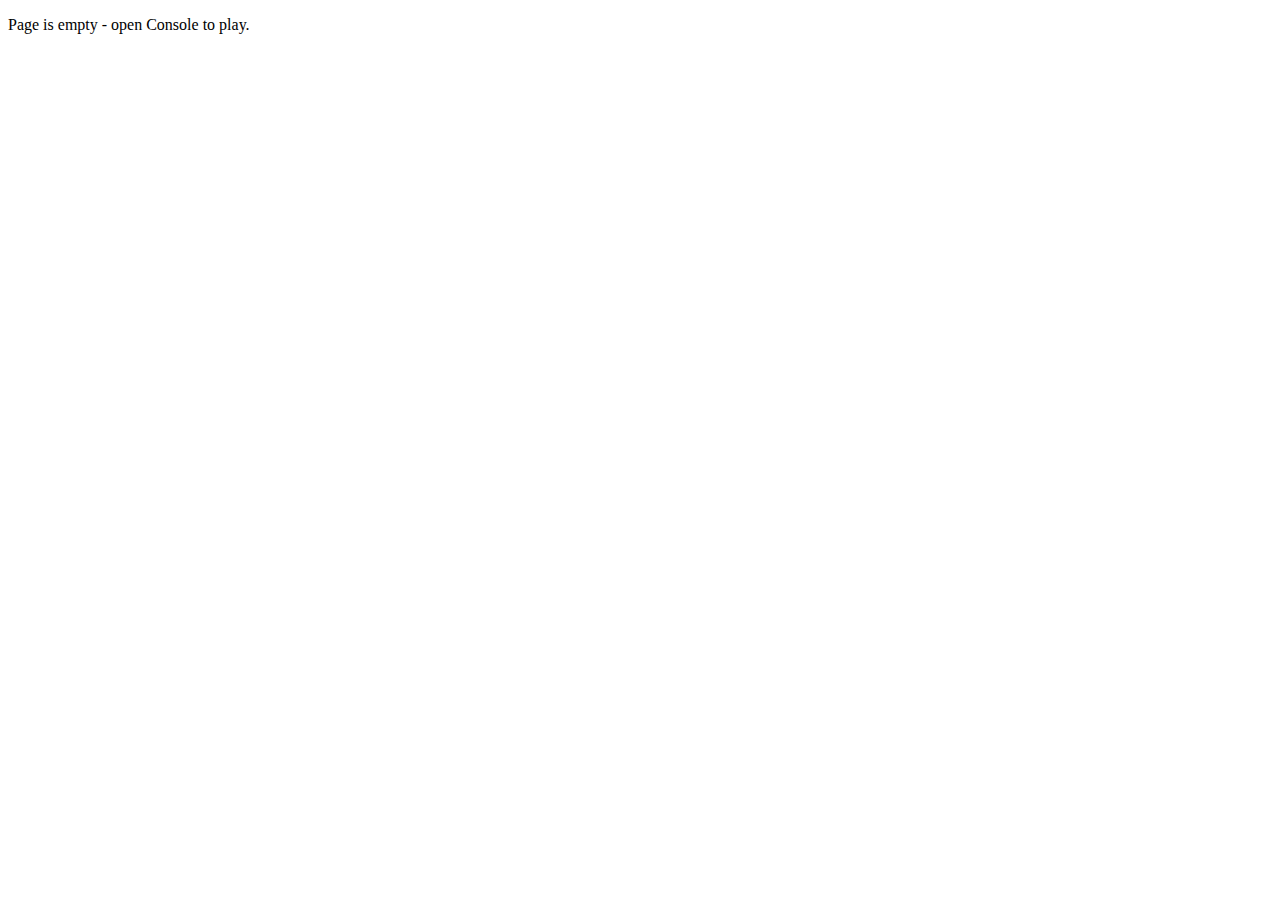
==== index.html @ db4f0c5b "Initial commit of README and HTML file" ====
<!DOCTYPE html>

<html>
    <head>
        <title>Rock-Paper-Scissors</title>
    </head>

    <script>

        
    </script>

    <body>
        <p>Page is empty - open Console to play.</p>
    </body>


</html>
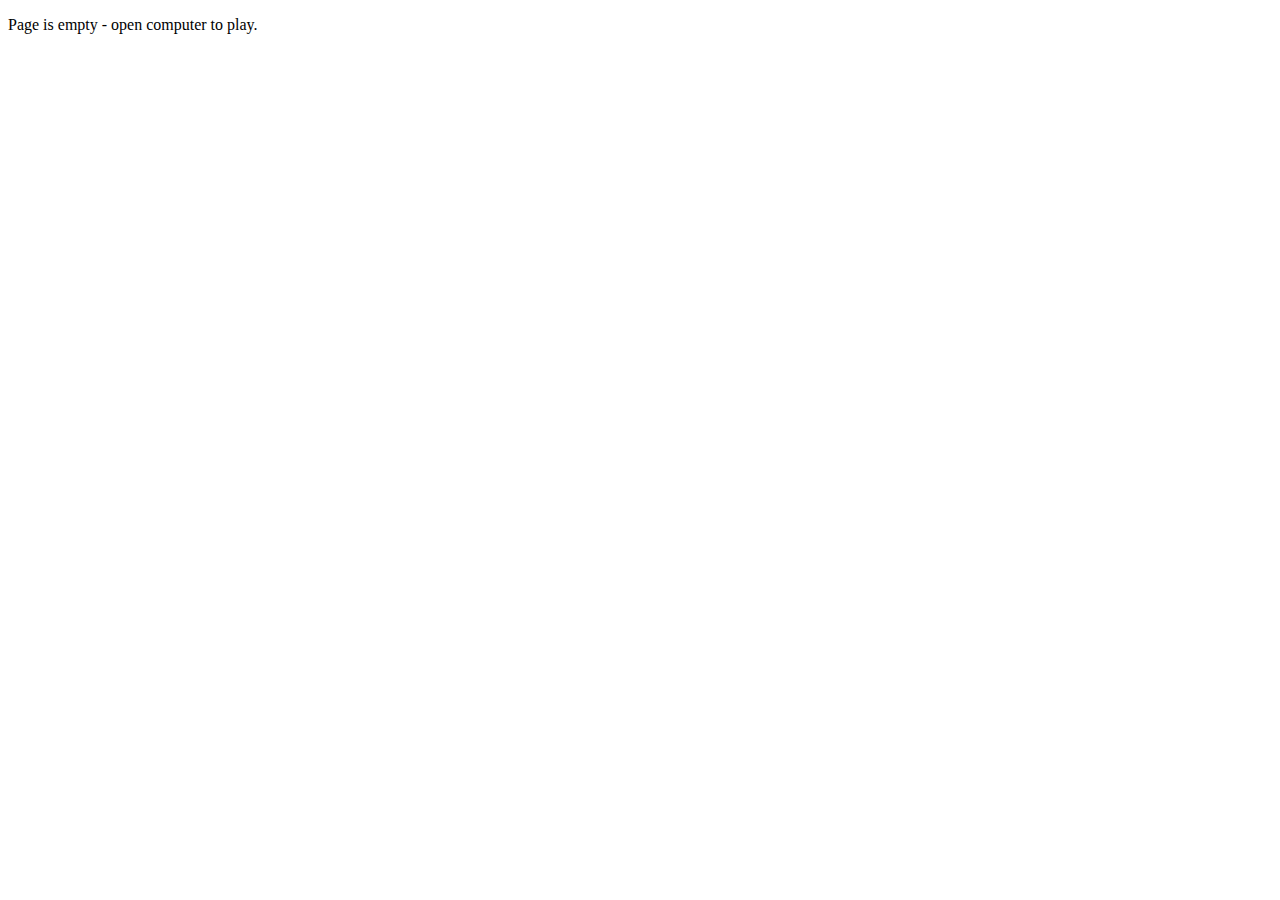
==== commit e81eb60d: "6/9 scenarios working - all scenarios that should be a draw are resulting in a 'player wins' output " ====
--- a/index.html
+++ b/index.html
@@ -7,11 +7,68 @@
 
     <script>
 
+        // Gets user's choice //
+        let userChoice = prompt("Make your selection: ");
         
+        // Generates random computer choice //
+        let computerChoice = Math.random();
+
+            if (computerChoice < 0.34) {
+                computerChoice = "Rock";}
+            else if (computerChoice <= 0.67) {
+                computerChoice = "Paper"}
+            else {
+                computerChoice = "Scissors"
+            }
+
+        // Logs the two choices //
+        console.log(userChoice)
+        console.log(computerChoice);
+
+        // Works out winner of round //
+        let roundResult = function(playerChoice, computerChoice) {
+            // Draw //
+            if (playerChoice===computerChoice) {
+                return "Draw";
+            }
+
+            // If player picks rock //
+            if (playerChoice == "rock") {
+                if (computerChoice == "Paper") {
+                    return "Computer wins"; }
+                else {
+                    return "Player wins";
+                }
+            }
+
+            // If player picks paper //
+            if (playerChoice == "paper"){
+                if (computerChoice == "Scissors") {
+                    return "Computer wins"; }
+                else {
+                    return "Player wins";
+                }
+            }
+
+            // If player picks scissors //
+            if (playerChoice == "scissors"){
+                if (computerChoice == "Rock") {
+                    return "Computer wins"; }
+                else {
+                    return "Player wins";
+                }
+            }
+        }
+
+        console.log(roundResult(userChoice, computerChoice));
+    
+
+
+
     </script>
 
     <body>
-        <p>Page is empty - open Console to play.</p>
+        <p>Page is empty - open computer to play.</p>
     </body>
 
 
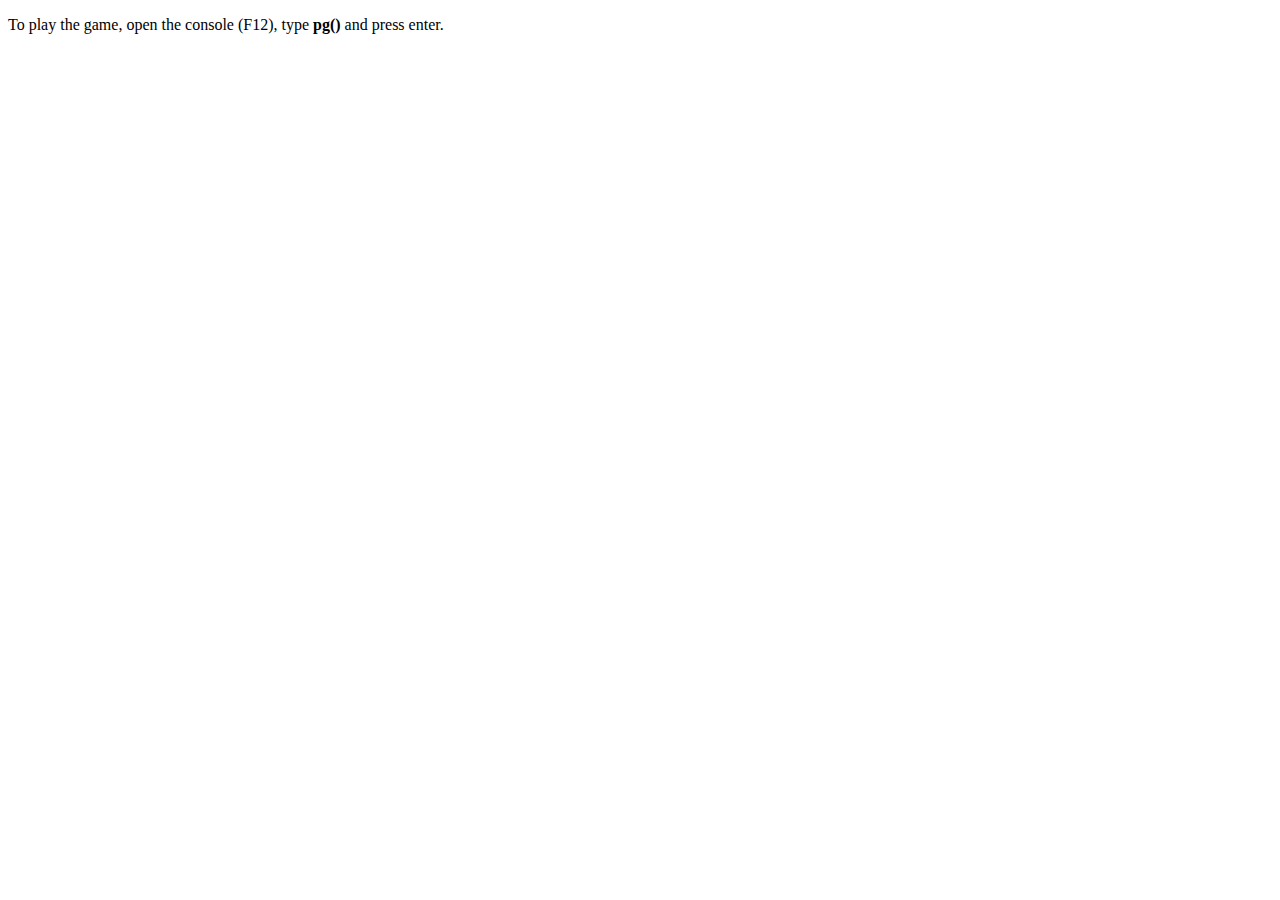
==== commit e82dbf20: "Updated with final 'draw' scenario statement" ====
--- a/index.html
+++ b/index.html
@@ -7,68 +7,95 @@
 
     <script>
 
-        // Gets user's choice //
-        let userChoice = prompt("Make your selection: ");
+        let pScore = 0;
+        let cScore = 0;
+        let rounds = 1;
+
         
         // Generates random computer choice //
-        let computerChoice = Math.random();
-
+        function computerPlay() {
+            computerChoice = Math.random();
             if (computerChoice < 0.34) {
-                computerChoice = "Rock";}
+                computerChoice = "rock";}
             else if (computerChoice <= 0.67) {
-                computerChoice = "Paper"}
+                computerChoice = "paper"}
             else {
-                computerChoice = "Scissors"
+                computerChoice = "scissors"
             }
-
-        // Logs the two choices //
-        console.log(userChoice)
-        console.log(computerChoice);
+        }
 
         // Works out winner of round //
-        let roundResult = function(playerChoice, computerChoice) {
+        let oneRound = function(playerChoice, computerChoice) {
             // Draw //
             if (playerChoice===computerChoice) {
+                rounds++
                 return "Draw";
             }
 
             // If player picks rock //
             if (playerChoice == "rock") {
-                if (computerChoice == "Paper") {
+                if (computerChoice == "paper") {
+                    rounds++
+                    cScore++
                     return "Computer wins"; }
                 else {
+                    rounds++
+                    pScore++
                     return "Player wins";
                 }
             }
 
             // If player picks paper //
             if (playerChoice == "paper"){
-                if (computerChoice == "Scissors") {
+                if (computerChoice == "scissors") {
+                    rounds++
+                    cScore++
                     return "Computer wins"; }
                 else {
+                    rounds++
+                    pScore++
                     return "Player wins";
                 }
             }
 
             // If player picks scissors //
             if (playerChoice == "scissors"){
-                if (computerChoice == "Rock") {
+                if (computerChoice == "rock") {
+                    rounds++
+                    cScore++
                     return "Computer wins"; }
                 else {
+                    rounds++
+                    pScore++
                     return "Player wins";
                 }
             }
         }
-
-        console.log(roundResult(userChoice, computerChoice));
-    
-
+        
+       function pg() {
+        for (let i=0; i<5; i++) {
+        let playerChoice = prompt("Make your selection: ");
+        let computerSelection = computerPlay();
+            console.log("Round " + rounds + ": " + oneRound(playerChoice, computerChoice));
+       }
+       if (pScore > cScore) {
+           return "Final score: " + pScore + " vs " + cScore+"\n" + 
+           "Congratulations, you beat the computer!";
+       }
+       else if (cScore > pScore) {
+           return "Final score: " + pScore + " vs " + cScore+"\n" + "Bad luck, the computer beat you";
+       }
+       else {
+           return "Meh, draw";
+       }
+       }
+        
 
 
     </script>
 
     <body>
-        <p>Page is empty - open computer to play.</p>
+        <p>To play the game, open the console (F12), type <strong>pg()</strong> and press enter.</p>
     </body>
 
 
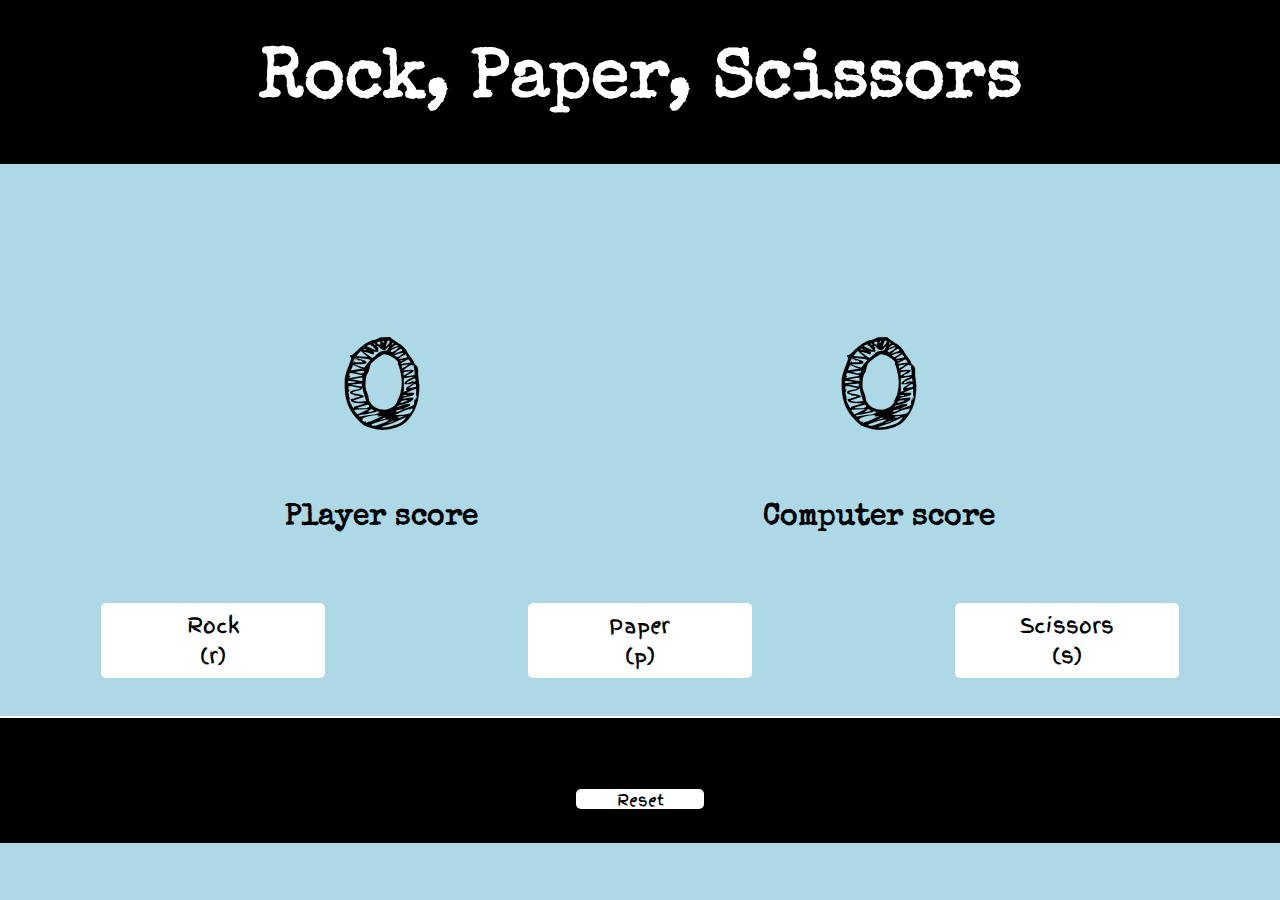
==== commit 761ecf95: "Copied UI code into original index.html file" ====
--- a/index.html
+++ b/index.html
@@ -1,102 +1,53 @@
 <!DOCTYPE html>
 
 <html>
+
     <head>
-        <title>Rock-Paper-Scissors</title>
+        <title>Harry RPS 2</title> 
+        <link href="https://fonts.googleapis.com/css2?family=Special+Elite&display=swap" rel="stylesheet"> 
+        <link rel="stylesheet" href="/styles2.css" type="text/css">
+        <link href="https://fonts.googleapis.com/css2?family=Cabin+Sketch:wght@700&display=swap" rel="stylesheet">  
+        <link href="https://fonts.googleapis.com/css2?family=Finger+Paint&display=swap" rel="stylesheet"> 
     </head>
 
-    <script>
+    <body>
 
-        let pScore = 0;
-        let cScore = 0;
-        let rounds = 1;
+        <section>
 
-        
-        // Generates random computer choice //
-        function computerPlay() {
-            computerChoice = Math.random();
-            if (computerChoice < 0.34) {
-                computerChoice = "rock";}
-            else if (computerChoice <= 0.67) {
-                computerChoice = "paper"}
-            else {
-                computerChoice = "scissors"
-            }
-        }
+            <div class="header">
+                <h1>Rock, Paper, Scissors</h1>
+            </div>
 
-        // Works out winner of round //
-        let oneRound = function(playerChoice, computerChoice) {
-            // Draw //
-            if (playerChoice===computerChoice) {
-                rounds++
-                return "Draw";
-            }
+            <div id ="analysis" class="analysis"> 
+            </div>
 
-            // If player picks rock //
-            if (playerChoice == "rock") {
-                if (computerChoice == "paper") {
-                    rounds++
-                    cScore++
-                    return "Computer wins"; }
-                else {
-                    rounds++
-                    pScore++
-                    return "Player wins";
-                }
-            }
+            <div class="scores">
+                <div id="ps">
+                    <h2 id="playerScore">0</h2>
+                    <h4>Player score</h4>
+                </div>
+                <div id="cs">
+                    <h2 id="computerScore">0</h2>
+                    <h4>Computer score</h4>
+                </div>
+            </div>
 
-            // If player picks paper //
-            if (playerChoice == "paper"){
-                if (computerChoice == "scissors") {
-                    rounds++
-                    cScore++
-                    return "Computer wins"; }
-                else {
-                    rounds++
-                    pScore++
-                    return "Player wins";
-                }
-            }
+            <div class="options">
+                <button id="rock">Rock<br>(r)</button>
+                <button id="paper">Paper<br>(p)</button>
+                <button id="scissors">Scissors<br>(s)</button>
+            </div>
 
-            // If player picks scissors //
-            if (playerChoice == "scissors"){
-                if (computerChoice == "rock") {
-                    rounds++
-                    cScore++
-                    return "Computer wins"; }
-                else {
-                    rounds++
-                    pScore++
-                    return "Player wins";
-                }
-            }
-        }
-        
-       function pg() {
-        for (let i=0; i<5; i++) {
-        let playerChoice = prompt("Make your selection: ");
-        let computerSelection = computerPlay();
-            console.log("Round " + rounds + ": " + oneRound(playerChoice, computerChoice));
-       }
-       if (pScore > cScore) {
-           return "Final score: " + pScore + " vs " + cScore+"\n" + 
-           "Congratulations, you beat the computer!";
-       }
-       else if (cScore > pScore) {
-           return "Final score: " + pScore + " vs " + cScore+"\n" + "Bad luck, the computer beat you";
-       }
-       else {
-           return "Meh, draw";
-       }
-       }
-        
+            <hr>
 
+            <div class="reset">
+                <button id="rstBtn">Reset</button>
+            </div>
 
-    </script>
+            <script src="../app2.js"></script>
+            
+        </section>
 
-    <body>
-        <p>To play the game, open the console (F12), type <strong>pg()</strong> and press enter.</p>
     </body>
 
-
 </html>--- a/styles2.css
+++ b/styles2.css
@@ -0,0 +1,127 @@
+* { 
+    background-color: rgb(173, 216, 230);
+    color: black;
+}
+
+body {
+    margin: 0;
+    height: 100vh;
+}
+
+.header {
+    width: 100vw;
+    background-color: black;
+    color: white;
+    display: flex;
+    flex-direction: column;
+    justify-content: space-around;
+    align-items: center;
+    margin-bottom: 0px;
+    font-family: 'Special Elite', cursive;
+    font-size: 35px;
+    padding-bottom: 0px;
+}
+
+.header h1 {
+    background-color: black;
+    color: white;
+}
+
+.options {
+    display: flex;
+    justify-content: space-around;
+    align-items: center;
+    font-family: 'Cabin Sketch', cursive;
+}
+
+.options button {
+    width: 17.5%;
+    height: 75px;
+    background-color: white;
+    border: 0px;
+    border-radius: 5px;
+    margin-bottom: 30px;
+    transition: all .3s ease-in-out;
+    font-size: 20px;
+    box-shadow: 5px;
+    font-family: 'Finger Paint', cursive;
+}
+
+.options button:hover {
+    transform: scale(1.5);
+    font-size: 20px;
+    background-color: black;
+    color: white;
+}
+
+.scores {
+    display: flex;
+    justify-content: space-evenly;
+    align-items: center;
+    text-align: center;
+    margin-bottom: 30px;
+}
+
+.scores h2 {
+    font-size: 125px;
+    font-family: 'Cabin Sketch', cursive;
+    margin-bottom: 5px;
+}
+
+.scores h4 {
+    font-size: 30px;
+    font-family: 'Special Elite', cursive;
+}
+
+.analysis {
+    display: flex;
+    justify-content: center;
+    align-self: center;
+    margin-top: 50px;
+    font-size: 20px;
+}
+
+.winner {
+    font-size: 100px;
+}
+
+hr {
+    border: 0.1px solid white;
+    border-radius: 5px;
+    margin-bottom: 0;
+}
+
+.reset {
+    display: flex;
+    justify-content: space-around;
+    align-items: center;
+    font-family: 'Cabin Sketch', cursive;
+    width: 100vw;
+    background-color: black;
+    margin-bottom: 0;
+    padding-bottom: 0;
+    height:125px;
+}
+
+.reset button {
+    width: 10%;
+    height: 20px;
+    background-color: white;
+    border: 0px;
+    border-radius: 5px;
+    transition: all .3s ease-in-out;
+    font-size: 15px;
+    box-shadow: 5px;
+    font-family: 'Finger Paint', cursive;
+    margin-top: 4vh;
+}
+
+.reset button:hover {
+    transform: scale(1.1);
+    background-color: black;
+    color: white;
+}
+
+.playerChoice {
+    font-family: 'Special Elite', cursive;
+}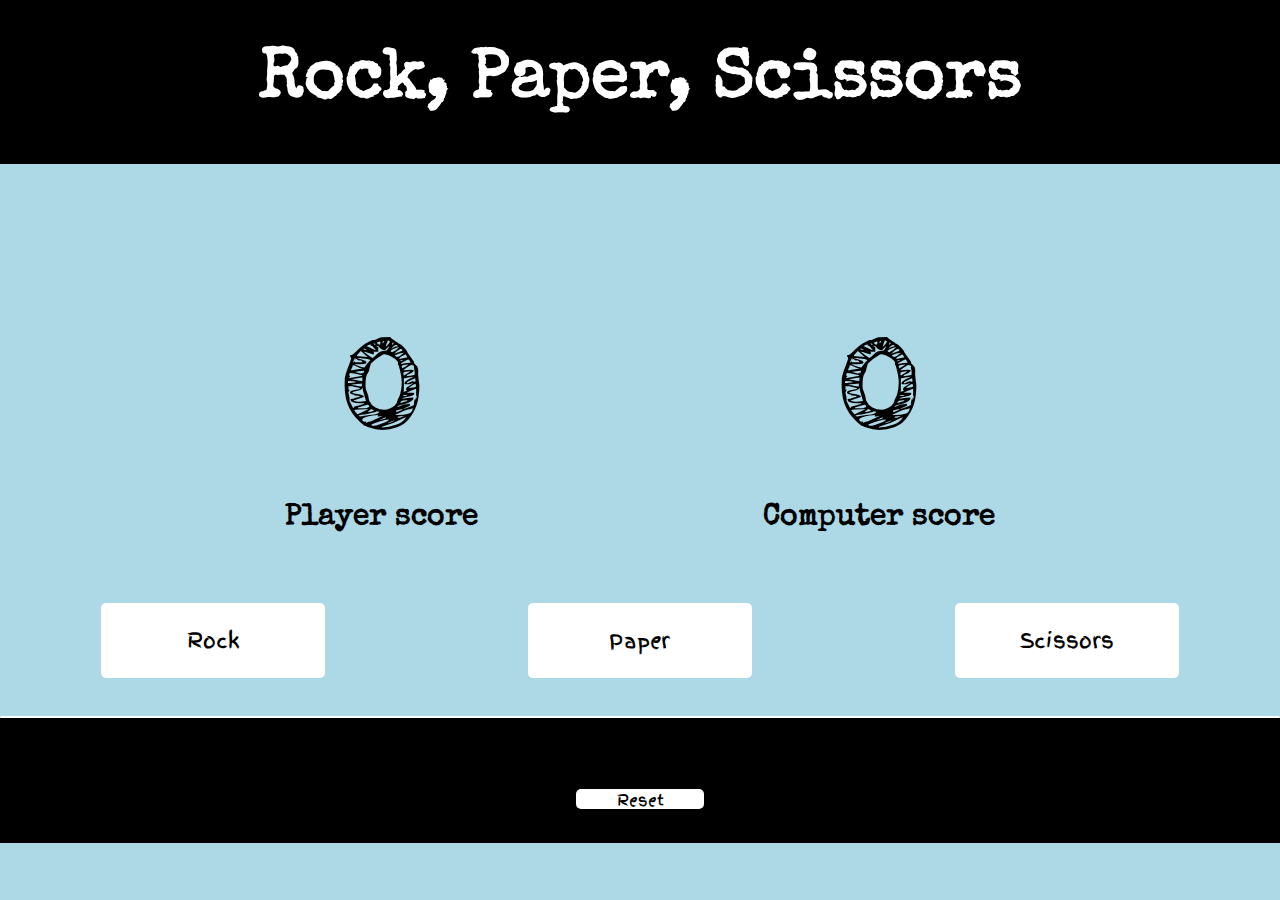
==== commit b141e338: "Removed key-stroke notes from buttons" ====
--- a/index.html
+++ b/index.html
@@ -5,7 +5,7 @@
     <head>
         <title>Harry RPS 2</title> 
         <link href="https://fonts.googleapis.com/css2?family=Special+Elite&display=swap" rel="stylesheet"> 
-        <link rel="stylesheet" href="/styles2.css" type="text/css">
+        <link rel="stylesheet" href="styles2.css" type="text/css">
         <link href="https://fonts.googleapis.com/css2?family=Cabin+Sketch:wght@700&display=swap" rel="stylesheet">  
         <link href="https://fonts.googleapis.com/css2?family=Finger+Paint&display=swap" rel="stylesheet"> 
     </head>
@@ -33,9 +33,9 @@
             </div>
 
             <div class="options">
-                <button id="rock">Rock<br>(r)</button>
-                <button id="paper">Paper<br>(p)</button>
-                <button id="scissors">Scissors<br>(s)</button>
+                <button id="rock">Rock</button>
+                <button id="paper">Paper</button>
+                <button id="scissors">Scissors</button>
             </div>
 
             <hr>
@@ -44,7 +44,7 @@
                 <button id="rstBtn">Reset</button>
             </div>
 
-            <script src="../app2.js"></script>
+            <script src="app2.js"></script>
             
         </section>
 
